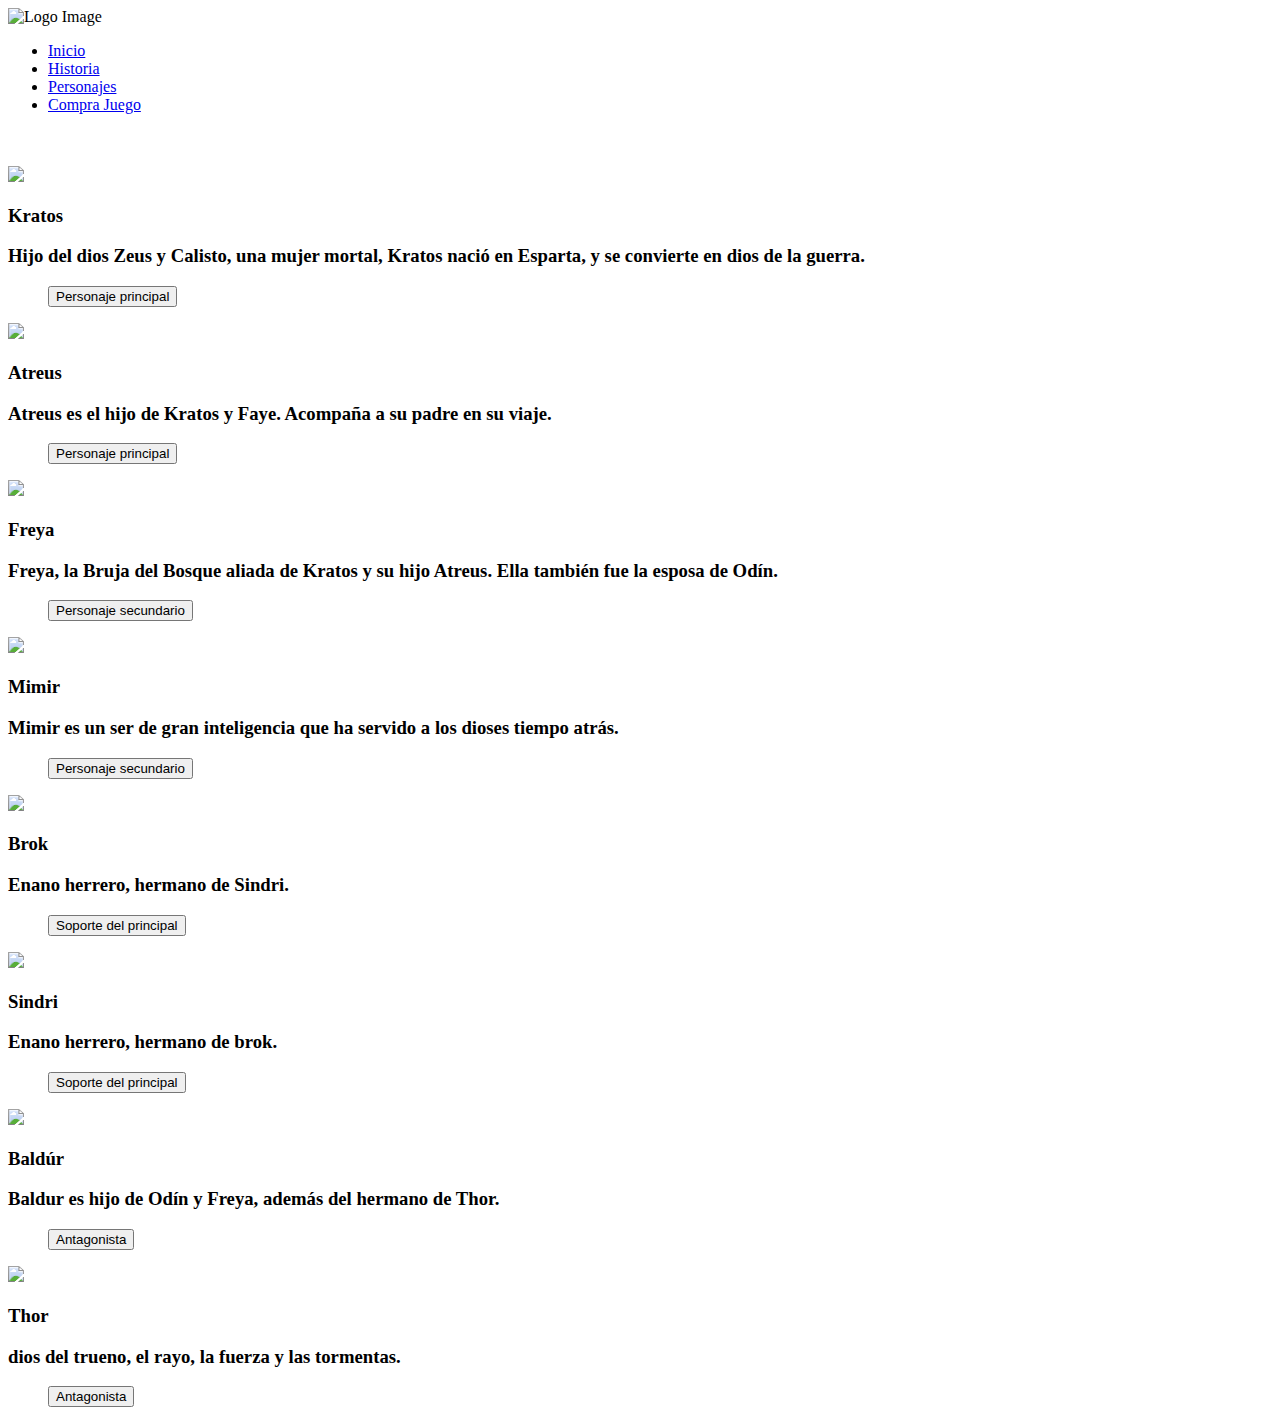
==== Personajes.html @ 3637b714 "Update Personajes.html" ====
<!DOCTYPE html>
<html lang="es">
<head>
   <meta charset="UTF-8">
    <meta name="viewport" content="width=device-width, initial-scale=1.0">
    <meta http-equiv="X-UA-Compatible" content="ie=edge">
    <link rel="stylesheet" href="css/menu.css"/>
    <link rel="stylesheet" type="text/css" href="css/estiloCard.css">
    <title> God of war|Saga </title>
    <title>Personajes|God of War 4</title>
</head>
<body>

    <!--Navbar-->
<nav>
        <div class="logo">
            <img src="img/gow.png" alt="Logo Image">
        </div>
        <div class="hamburger">
            <div class="bars1"></div>
            <div class="bars2"></div>
            <div class="bars3"></div>
        </div>
        <ul class="nav-links">
            <li><a href="index.html">Inicio</a></li>
            <li><a href="#">Historia</a></li>
            <li><a href="Personajes.html">Personajes</a></li>
            <li><a href="#">Compra Juego</a></li>
        </ul>
    </nav>
        <!--Navbar cierre-->


    <!--Inicio de targetas-->
<br><br>
    <section>
        <main>
    <div class="container">
        <div class="card">            <div class="content">
                <div class="imgBx"><img src="img/Freya.jpg"></div>
                <div class="contentBx">
                    <h3>Kratos<br><span><p>Hijo del dios Zeus y Calisto, una mujer mortal, Kratos nació en Esparta, y se convierte en dios de la guerra.</p></span></h3>
                </div>
            </div>
            <ul class="sci">
               <a href="#"><button>Personaje principal</button></a>
            </ul> 
        </div>

            <div class="card">
                <div class="content">
                    <div class="imgBx"><img src="img/atreus.jpg"></div>
                    <div class="contentBx">
                        <h3>Atreus<br><span><p>Atreus es el hijo de Kratos y Faye. Acompaña a su padre en su viaje.</p></span></h3>
                    </div>
                </div>
                <ul class="sci">
                    <a href="#"><button>Personaje principal</button></a>
                </ul> 
            </div>

                <div class="card">
                    <div class="content">
                        <div class="imgBx"><img src="img/Freya.png"></div>
                        <div class="contentBx">
                            <h3>Freya <br><span><p>Freya, la Bruja del Bosque aliada de Kratos y su hijo Atreus. Ella también fue la esposa de Odín.
                            </p></span></h3>
                        </div>
                    </div>
                    <ul class="sci">
                        <a href="#"><button>Personaje secundario</button></a>
                    </ul> 
                </div>

                <div class="card">
                    <div class="content">
                        <div class="imgBx"><img src="img/Mimir.jpg"></div>
                        <div class="contentBx">
                            <h3>Mimir<br><span><p>Mimir es un ser de gran inteligencia que ha servido a los dioses tiempo atrás.</p></span></h3>
                        </div>
                    </div>
                    <ul class="sci">
                        <a href="#"><button>Personaje secundario</button></a>
                    </ul> 
                </div>

                <div class="card">
                    <div class="content">
                        <div class="imgBx"><img src="img/Brok.jpg"></div>
                        <div class="contentBx">
                            <h3>Brok<br><span><p>Enano herrero, hermano de Sindri.</p></span></h3>
                        </div>
                    </div>
                    <ul class="sci">
                        <a href="#"><button>Soporte del principal</button></a>
                    </ul> 
                </div>

                <div class="card">
                    <div class="content">
                        <div class="imgBx"><img src="img/Sindri.jpg"></div>
                        <div class="contentBx">
                            <h3>Sindri<br><span><p>Enano herrero, hermano de brok.</p></span></h3>
                        </div>
                    </div>
                    <ul class="sci">
                        <a href="#"><button>Soporte del principal</button></a>
                    </ul> 
                </div>

                <div class="card">
                    <div class="content">
                        <div class="imgBx"><img src="img/Baldur.jpg"></div>
                        <div class="contentBx">
                            <h3>Baldúr<br><span><p> Baldur es hijo de Odín y Freya, además del hermano de Thor.</p></span></h3>
                        </div>
                    </div>
                    <ul class="sci">
                        <a href="#"><button>Antagonista</button></a>
                    </ul> 
                </div>

                <div class="card">
                    <div class="content">
                        <div class="imgBx"><img src="img/Thor.jpg"></div>
                        <div class="contentBx">
                            <h3>Thor<br><span><p>dios del trueno, el rayo, la fuerza y las tormentas.</p></span></h3>
                        </div>
                    </div>
                    <ul class="sci">
                        <a href="#"><button>Antagonista</button></a>
                    </ul> 
                </div>
    </div>
    </section>
    <script src="javascript/script1.js"></script>

 
</main>
</body>
</html>
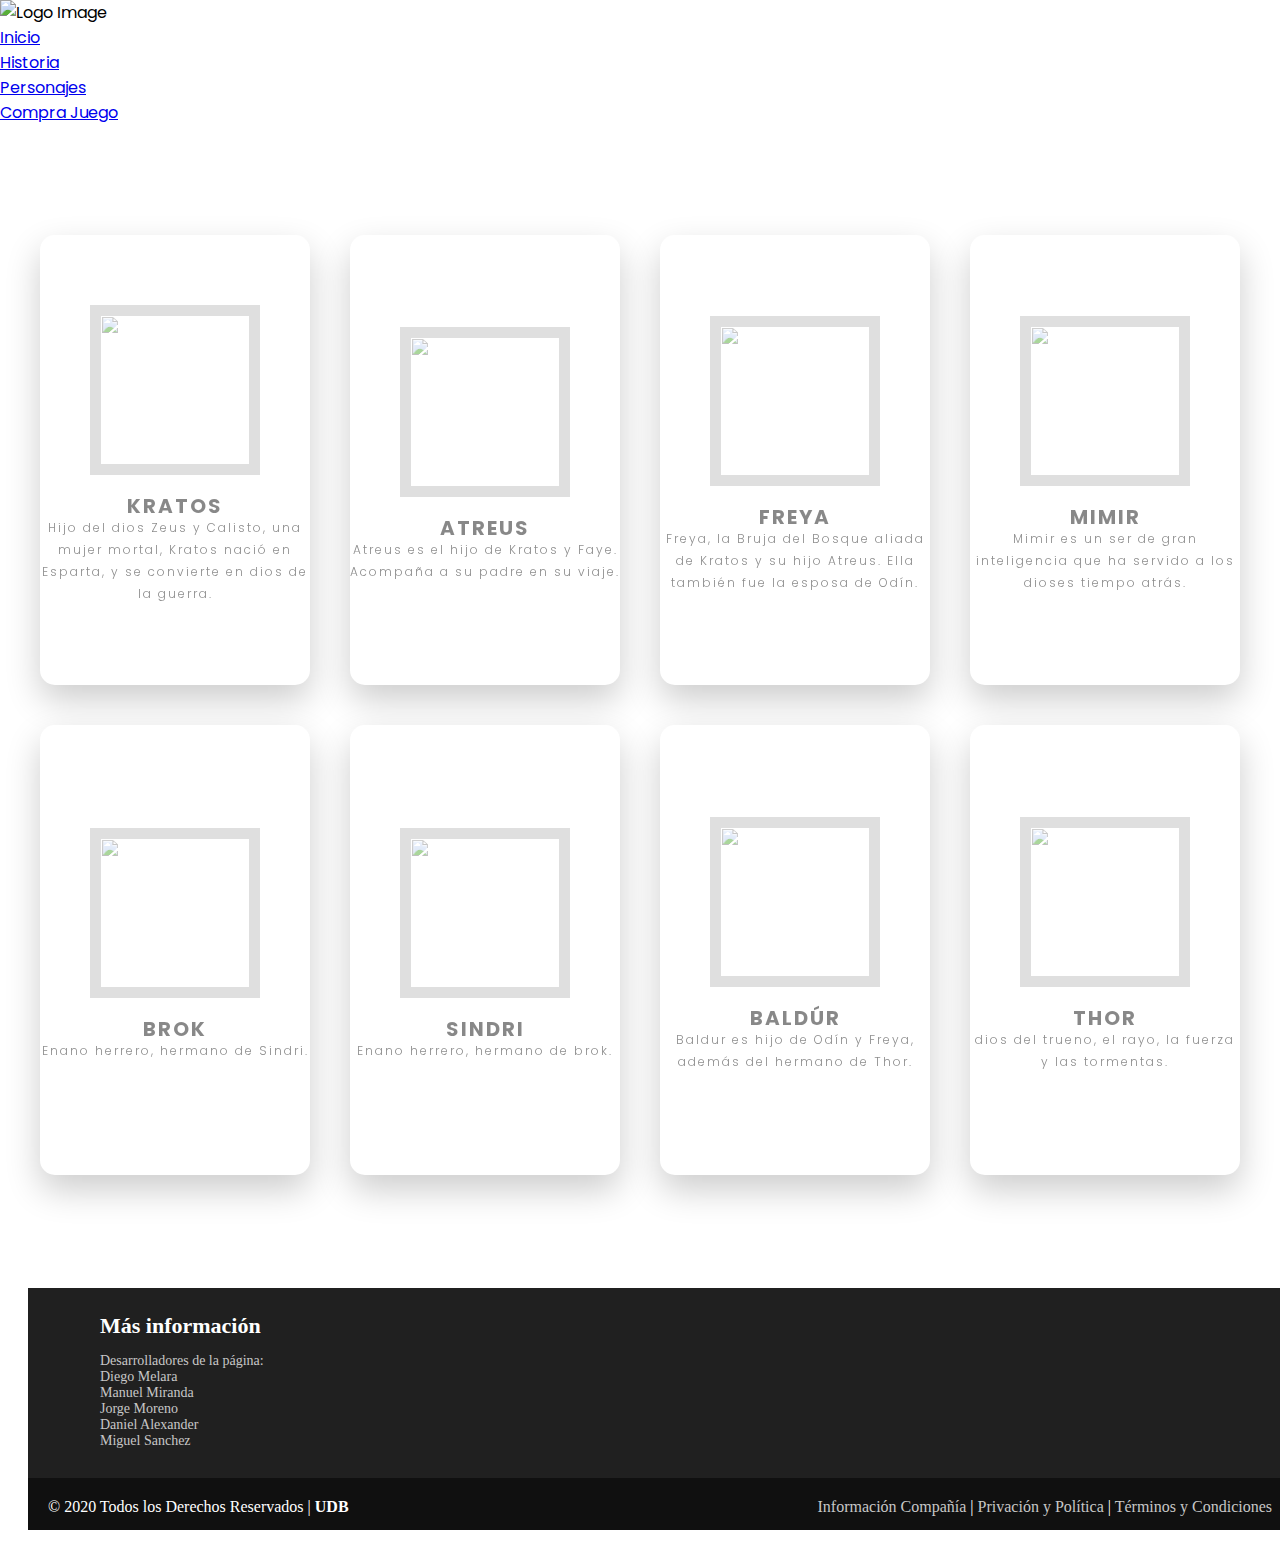
==== commit c3d10370: "Primera Inplementacion de footer" ====
--- a/Personajes.html
+++ b/Personajes.html
@@ -6,6 +6,7 @@
     <meta http-equiv="X-UA-Compatible" content="ie=edge">
     <link rel="stylesheet" href="css/menu.css"/>
     <link rel="stylesheet" type="text/css" href="css/estiloCard.css">
+    <link rel="stylesheet" href="css/footer.css">
     <title> God of war|Saga </title>
     <title>Personajes|God of War 4</title>
 </head>
@@ -34,13 +35,15 @@
     <!--Inicio de targetas-->
 <br><br>
     <section>
-        <main>
+        
     <div class="container">
-        <div class="card">            <div class="content">
+        
+        <div class="card"> 
+            <div class="content">
                 <div class="imgBx"><img src="img/Freya.jpg"></div>
-                <div class="contentBx">
-                    <h3>Kratos<br><span><p>Hijo del dios Zeus y Calisto, una mujer mortal, Kratos nació en Esparta, y se convierte en dios de la guerra.</p></span></h3>
-                </div>
+                    <div class="contentBx">
+                        <h3>Kratos<br><span><p>Hijo del dios Zeus y Calisto, una mujer mortal, Kratos nació en Esparta, y se convierte en dios de la guerra.</p></span></h3>
+                    </div>
             </div>
             <ul class="sci">
                <a href="#"><button>Personaje principal</button></a>
@@ -133,9 +136,8 @@
                 </div>
     </div>
     </section>
-    <script src="javascript/script1.js"></script>
+    <iframe class="footer" src="footer.html" frameborder="0"></iframe>
 
- 
-</main>
+    
 </body>
 </html>
--- a/css/estiloCard.css
+++ b/css/estiloCard.css
@@ -0,0 +1,127 @@
+@import url('https://fonts.googleapis.com/css2?family=Poppins:wght@200&display=swap');
+*{
+    margin: 0;
+    padding: 0;
+    font-family: 'Poppins', sans-serif;
+}
+
+.container{
+    position: relative;
+    z-index: 1;
+    display: inline-flex;
+    justify-content: center;
+    align-items: center;
+    flex-wrap: wrap;
+    margin: 40px 0;
+    
+}
+
+.container .card{
+    position: relative;
+    width: 270px;
+    height: 450px;
+    background: rgba(255, 255, 255, 2.5);
+    margin: 20px;
+    box-shadow: 0 15px 35px rgba(0, 0, 0, 0.2);
+    border-radius: 15px;
+    display: flex;
+    justify-content: center;
+    align-items: center;
+    backdrop-filter: blur(10px);
+}
+
+.container .card .content{
+    position: relative;
+    display: flex;
+    justify-content: center;
+    align-items: center;
+    flex-direction: column;
+    opacity: 0.5;
+    transition: 0.5%;
+}
+
+.container .card:hover .content{
+    opacity: 1;
+    transform:  translateY(-20px);
+}
+
+.container .card .content .imgBx{
+    position: relative;
+    width: 150px;
+ 
+   height: 150px;
+    overflow: hidden;
+    border: 10px solid rgba(0, 0, 0, 0.25);
+}
+
+.container .card .content .imgBx img{
+    position: absolute;
+    width: 100%;
+    height: 100%;
+    object-fit: cover;
+}
+
+.container .card .content .contentBx h3{
+    color: rgb(20, 20, 20);
+    text-transform: uppercase;
+    letter-spacing: 2px;
+    font-weight: 700;
+    font-size: 20px;
+    text-align: center;
+    margin: 20px 0 10px;
+    line-height: 1.1em;
+
+}
+.container .contentBx h3 span{
+    font-size: 12px;
+    font-weight: 300;
+    text-transform: initial;
+}
+
+.container .card .sci{
+    position: absolute;
+    bottom: 50px;
+    display: flex;
+}
+
+.container .card .sci li{
+    list-style: none;
+    margin: 0 10px;
+    transform: translateY(40px);
+    transition: 0.5s;
+    opacity: 0;
+    transition-delay: calc(0.1s * var(--i));
+}
+.container .card:hover .sci li{
+    transform: translateY(0px);
+    opacity: 1;
+}
+.container .card .sci li a{
+    color: #1a1818;
+    font-size: 24px;
+}
+
+.container .card .sci button{
+    border: none;
+    padding: 7px 35px;
+    cursor: pointer;
+    outline: none;
+    background: #010144;
+    color: #fff;
+    font-size: 18px;
+    border-radius: 2px;
+    transform: translateY(40px);
+    transition: 0.5s;
+    opacity: 0;
+    transition-delay: calc(0.1s * var(--i));
+}
+
+.container .card:hover .sci button{
+    transform: translateY(0px);
+    opacity: 1;
+}
+
+.footer{
+    width: 100% !important;
+    height: 270px;
+}--- a/css/footer.css
+++ b/css/footer.css
@@ -0,0 +1,72 @@
+footer{
+    width: 100%;
+    background: #202020;
+    color: white;   
+    margin-top: 2.2%;
+    
+}
+/*Propiedades de todo el contenido del footer un width maximo de 1200 px por cala columna con un relleno de 40 px para hacer un poco de espaciado*/
+.container-footer-all{
+    width: 100%;
+    max-width: 1200px;
+   /*Se centra automaticamente*/
+    margin: auto;
+    padding: 10px 40px 10px 40px;
+    box-sizing: border-box;
+}
+
+.colum1{
+	/*Delimita el maximo de espacio que agarrara el texto es decir cuando llega a 400px habra un tipo de salto de linea*/
+    max-width: 400px;
+}
+
+.colum1 h1{
+	/*Tamaño de fuente*/
+    font-size: 22px;
+}
+
+.colum1 p{
+    font-size: 14px;
+    /*Color de fuente*/
+    color: #C7C7C7;
+    /*Separa un poco el h1 del parrafo*/
+    margin-top: 10px;
+}
+
+
+
+.container-footer{/*Se actualiza el bg de el espacio donde estan los terminos y condiciones y derechos reservados*/
+    width: 100%;  
+    
+    background: #101010;/*Color gris tonalidad oscura*/
+}
+/*Se ponen todos los elementos del subfooter de terminos y condiciones con sus respectivas propiedades*/
+.footer{
+    /*Se centran*/
+    margin-top: 5px;
+    /*Con este elemento se empieza a jugar con el bloque de derecho reservados*/
+    display: flex;
+    /*Se deja un espacio entre los dos textos*/
+    justify-content: space-between;  
+    /*Total del relleno del subfooter*/
+    padding: 20px;
+}
+
+/*Se elminan todos los hipervinculos o el subrayado de los hipervinculos*/
+.copy a{
+    text-decoration: none;
+    color: white;
+    /*Se le agrega negirta al nombre saving Lifes*/
+    font-weight: bold;
+}
+/*Se eliminan los subrayados de hipervinculo de la politica y privacidad*/
+.information a{
+    text-decoration: none;
+    color: #C7C7C7;
+}
+
+/*Se hace responsive o un poco adaptabel */
+
+
+
+
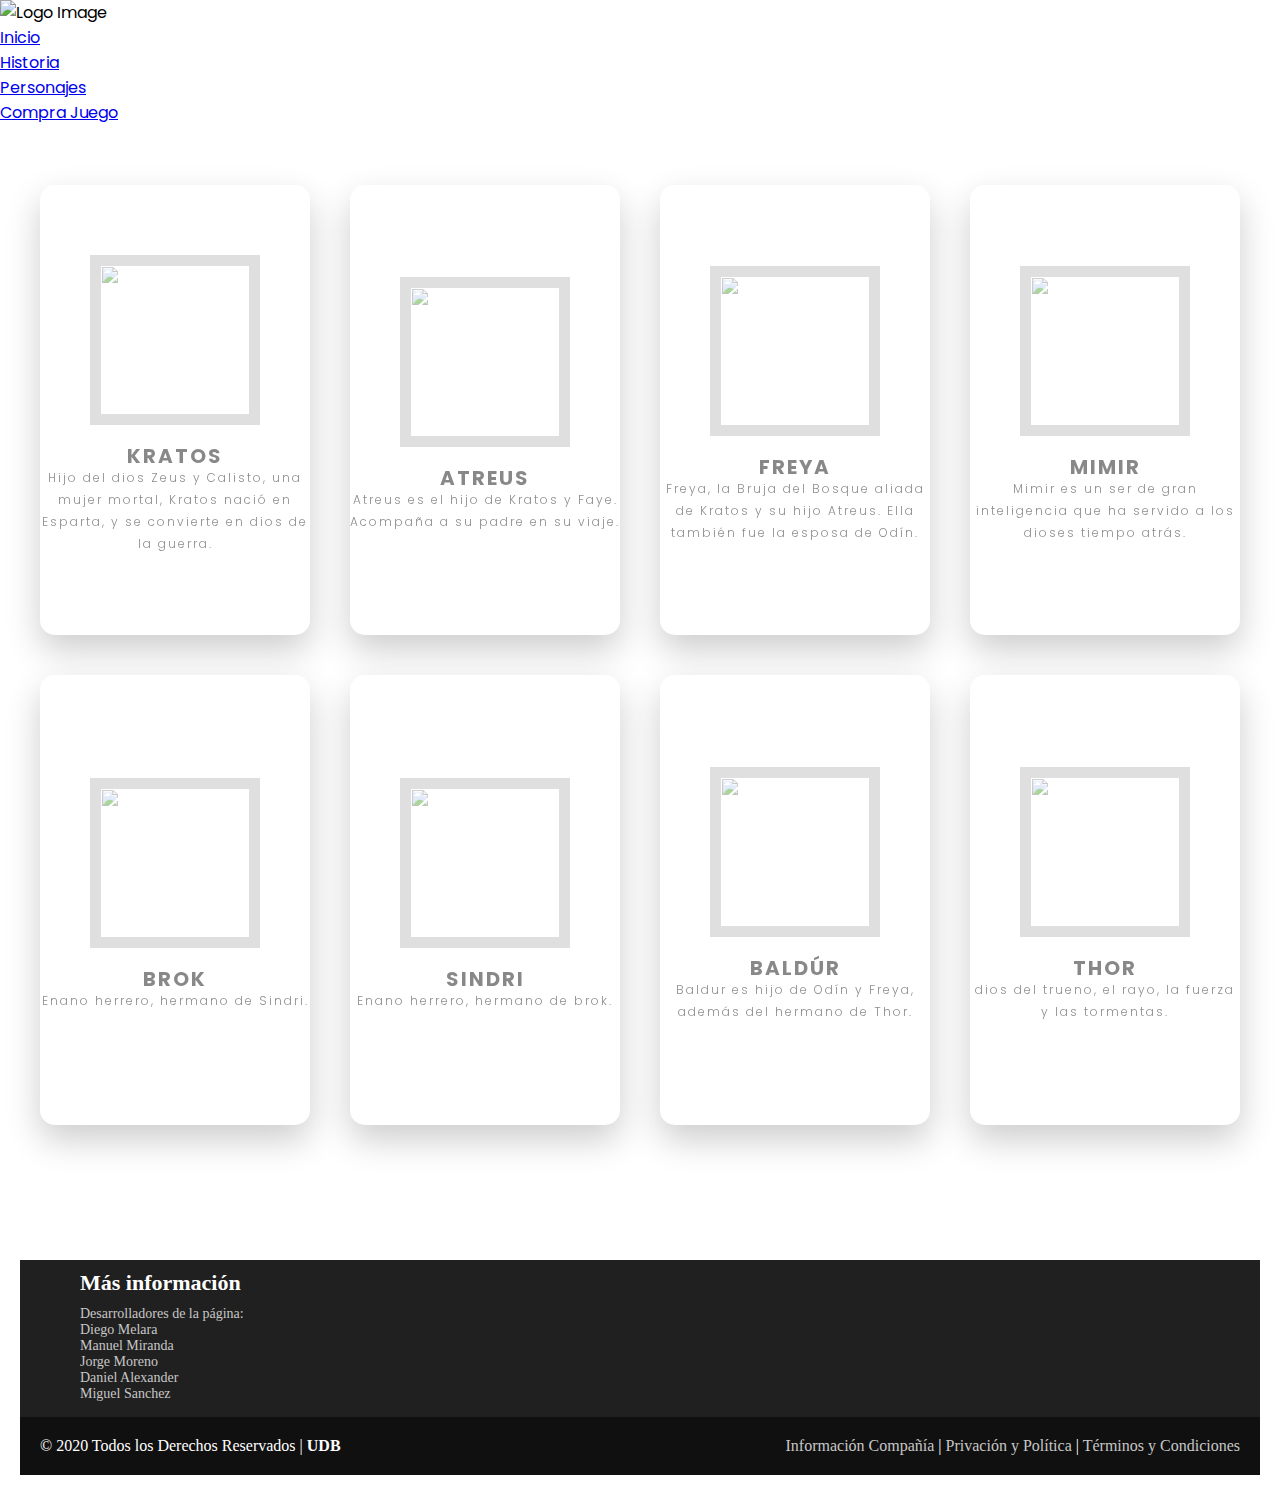
==== commit 1274d382: "Footer agregado v2" ====
--- a/Personajes.html
+++ b/Personajes.html
@@ -33,109 +33,110 @@
 
 
     <!--Inicio de targetas-->
-<br><br>
     <section>
         
-    <div class="container">
-        
-        <div class="card"> 
-            <div class="content">
-                <div class="imgBx"><img src="img/Freya.jpg"></div>
-                    <div class="contentBx">
-                        <h3>Kratos<br><span><p>Hijo del dios Zeus y Calisto, una mujer mortal, Kratos nació en Esparta, y se convierte en dios de la guerra.</p></span></h3>
-                    </div>
-            </div>
-            <ul class="sci">
-               <a href="#"><button>Personaje principal</button></a>
-            </ul> 
-        </div>
-
-            <div class="card">
+        <div class="container">
+            
+            <div class="card"> 
                 <div class="content">
-                    <div class="imgBx"><img src="img/atreus.jpg"></div>
-                    <div class="contentBx">
-                        <h3>Atreus<br><span><p>Atreus es el hijo de Kratos y Faye. Acompaña a su padre en su viaje.</p></span></h3>
-                    </div>
+                    <div class="imgBx"><img src="img/kratos.jpg"></div>
+                        <div class="contentBx">
+                            <h3>Kratos<br><span><p>Hijo del dios Zeus y Calisto, una mujer mortal, Kratos nació en Esparta, y se convierte en dios de la guerra.</p></span></h3>
+                        </div>
                 </div>
                 <ul class="sci">
-                    <a href="#"><button>Personaje principal</button></a>
+                   <a href="#"><button>Personaje principal</button></a>
                 </ul> 
             </div>
-
+    
                 <div class="card">
                     <div class="content">
-                        <div class="imgBx"><img src="img/Freya.png"></div>
+                        <div class="imgBx"><img src="img/atreus.jpg"></div>
                         <div class="contentBx">
-                            <h3>Freya <br><span><p>Freya, la Bruja del Bosque aliada de Kratos y su hijo Atreus. Ella también fue la esposa de Odín.
-                            </p></span></h3>
+                            <h3>Atreus<br><span><p>Atreus es el hijo de Kratos y Faye. Acompaña a su padre en su viaje.</p></span></h3>
                         </div>
                     </div>
                     <ul class="sci">
-                        <a href="#"><button>Personaje secundario</button></a>
+                        <a href="#"><button>Personaje principal</button></a>
                     </ul> 
                 </div>
-
-                <div class="card">
-                    <div class="content">
-                        <div class="imgBx"><img src="img/Mimir.jpg"></div>
-                        <div class="contentBx">
-                            <h3>Mimir<br><span><p>Mimir es un ser de gran inteligencia que ha servido a los dioses tiempo atrás.</p></span></h3>
+    
+                    <div class="card">
+                        <div class="content">
+                            <div class="imgBx"><img src="img/Freya.png"></div>
+                            <div class="contentBx">
+                                <h3>Freya <br><span><p>Freya, la Bruja del Bosque aliada de Kratos y su hijo Atreus. Ella también fue la esposa de Odín.
+                                </p></span></h3>
+                            </div>
                         </div>
+                        <ul class="sci">
+                            <a href="#"><button>Personaje secundario</button></a>
+                        </ul> 
                     </div>
-                    <ul class="sci">
-                        <a href="#"><button>Personaje secundario</button></a>
-                    </ul> 
-                </div>
-
-                <div class="card">
-                    <div class="content">
-                        <div class="imgBx"><img src="img/Brok.jpg"></div>
-                        <div class="contentBx">
-                            <h3>Brok<br><span><p>Enano herrero, hermano de Sindri.</p></span></h3>
+    
+                    <div class="card">
+                        <div class="content">
+                            <div class="imgBx"><img src="img/mimir.jpg"></div>
+                            <div class="contentBx">
+                                <h3>Mimir<br><span><p>Mimir es un ser de gran inteligencia que ha servido a los dioses tiempo atrás.</p></span></h3>
+                            </div>
                         </div>
+                        <ul class="sci">
+                            <a href="#"><button>Personaje secundario</button></a>
+                        </ul> 
                     </div>
-                    <ul class="sci">
-                        <a href="#"><button>Soporte del principal</button></a>
-                    </ul> 
-                </div>
-
-                <div class="card">
-                    <div class="content">
-                        <div class="imgBx"><img src="img/Sindri.jpg"></div>
-                        <div class="contentBx">
-                            <h3>Sindri<br><span><p>Enano herrero, hermano de brok.</p></span></h3>
+    
+                    <div class="card">
+                        <div class="content">
+                            <div class="imgBx"><img src="img/Brok.jpg"></div>
+                            <div class="contentBx">
+                                <h3>Brok<br><span><p>Enano herrero, hermano de Sindri.</p></span></h3>
+                            </div>
                         </div>
+                        <ul class="sci">
+                            <a href="#"><button>Soporte del principal</button></a>
+                        </ul> 
                     </div>
-                    <ul class="sci">
-                        <a href="#"><button>Soporte del principal</button></a>
-                    </ul> 
-                </div>
-
-                <div class="card">
-                    <div class="content">
-                        <div class="imgBx"><img src="img/Baldur.jpg"></div>
-                        <div class="contentBx">
-                            <h3>Baldúr<br><span><p> Baldur es hijo de Odín y Freya, además del hermano de Thor.</p></span></h3>
+    
+                    <div class="card">
+                        <div class="content">
+                            <div class="imgBx"><img src="img/Sindri.jpg"></div>
+                            <div class="contentBx">
+                                <h3>Sindri<br><span><p>Enano herrero, hermano de brok.</p></span></h3>
+                            </div>
                         </div>
+                        <ul class="sci">
+                            <a href="#"><button>Soporte del principal</button></a>
+                        </ul> 
                     </div>
-                    <ul class="sci">
-                        <a href="#"><button>Antagonista</button></a>
-                    </ul> 
-                </div>
-
-                <div class="card">
-                    <div class="content">
-                        <div class="imgBx"><img src="img/Thor.jpg"></div>
-                        <div class="contentBx">
-                            <h3>Thor<br><span><p>dios del trueno, el rayo, la fuerza y las tormentas.</p></span></h3>
+    
+                    <div class="card">
+                        <div class="content">
+                            <div class="imgBx"><img src="img/Baldur.jpg"></div>
+                            <div class="contentBx">
+                                <h3>Baldúr<br><span><p> Baldur es hijo de Odín y Freya, además del hermano de Thor.</p></span></h3>
+                            </div>
                         </div>
+                        <ul class="sci">
+                            <a href="#"><button>Antagonista</button></a>
+                        </ul> 
                     </div>
-                    <ul class="sci">
-                        <a href="#"><button>Antagonista</button></a>
-                    </ul> 
-                </div>
-    </div>
-    </section>
+    
+                    <div class="card">
+                        <div class="content">
+                            <div class="imgBx"><img src="img/Thor.jpg"></div>
+                            <div class="contentBx">
+                                <h3>Thor<br><span><p>dios del trueno, el rayo, la fuerza y las tormentas.</p></span></h3>
+                            </div>
+                        </div>
+                        <ul class="sci">
+                            <a href="#"><button>Antagonista</button></a>
+                        </ul> 
+                    </div>
+        </div>
+        </section>
+<br>
+    
     <iframe class="footer" src="footer.html" frameborder="0"></iframe>
 
     
--- a/css/estiloCard.css
+++ b/css/estiloCard.css
@@ -3,6 +3,10 @@
     margin: 0;
     padding: 0;
     font-family: 'Poppins', sans-serif;
+    max-width: 100%;
+}
+section{
+    max-width: 100%;
 }
 
 .container{
@@ -123,5 +127,8 @@
 
 .footer{
     width: 100% !important;
-    height: 270px;
+    height: 290px;
+    margin-top: 0%;
+box-sizing: border-box;
+
 }--- a/css/footer.css
+++ b/css/footer.css
@@ -1,8 +1,15 @@
+*{
+    margin: 0;
+    padding: 0;
+
+}
+
 footer{
     width: 100%;
     background: #202020;
     color: white;   
-    margin-top: 2.2%;
+    margin-top: 2%;
+    box-sizing: border-box;
     
 }
 /*Propiedades de todo el contenido del footer un width maximo de 1200 px por cala columna con un relleno de 40 px para hacer un poco de espaciado*/
@@ -18,6 +25,8 @@
 .colum1{
 	/*Delimita el maximo de espacio que agarrara el texto es decir cuando llega a 400px habra un tipo de salto de linea*/
     max-width: 400px;
+    box-sizing: border-box;
+
 }
 
 .colum1 h1{
@@ -37,7 +46,8 @@
 
 .container-footer{/*Se actualiza el bg de el espacio donde estan los terminos y condiciones y derechos reservados*/
     width: 100%;  
-    
+    box-sizing: border-box;
+
     background: #101010;/*Color gris tonalidad oscura*/
 }
 /*Se ponen todos los elementos del subfooter de terminos y condiciones con sus respectivas propiedades*/
@@ -49,7 +59,9 @@
     /*Se deja un espacio entre los dos textos*/
     justify-content: space-between;  
     /*Total del relleno del subfooter*/
-    padding: 20px;
+    padding: 20px 20px 20px 20px;
+    box-sizing: border-box;
+
 }
 
 /*Se elminan todos los hipervinculos o el subrayado de los hipervinculos*/
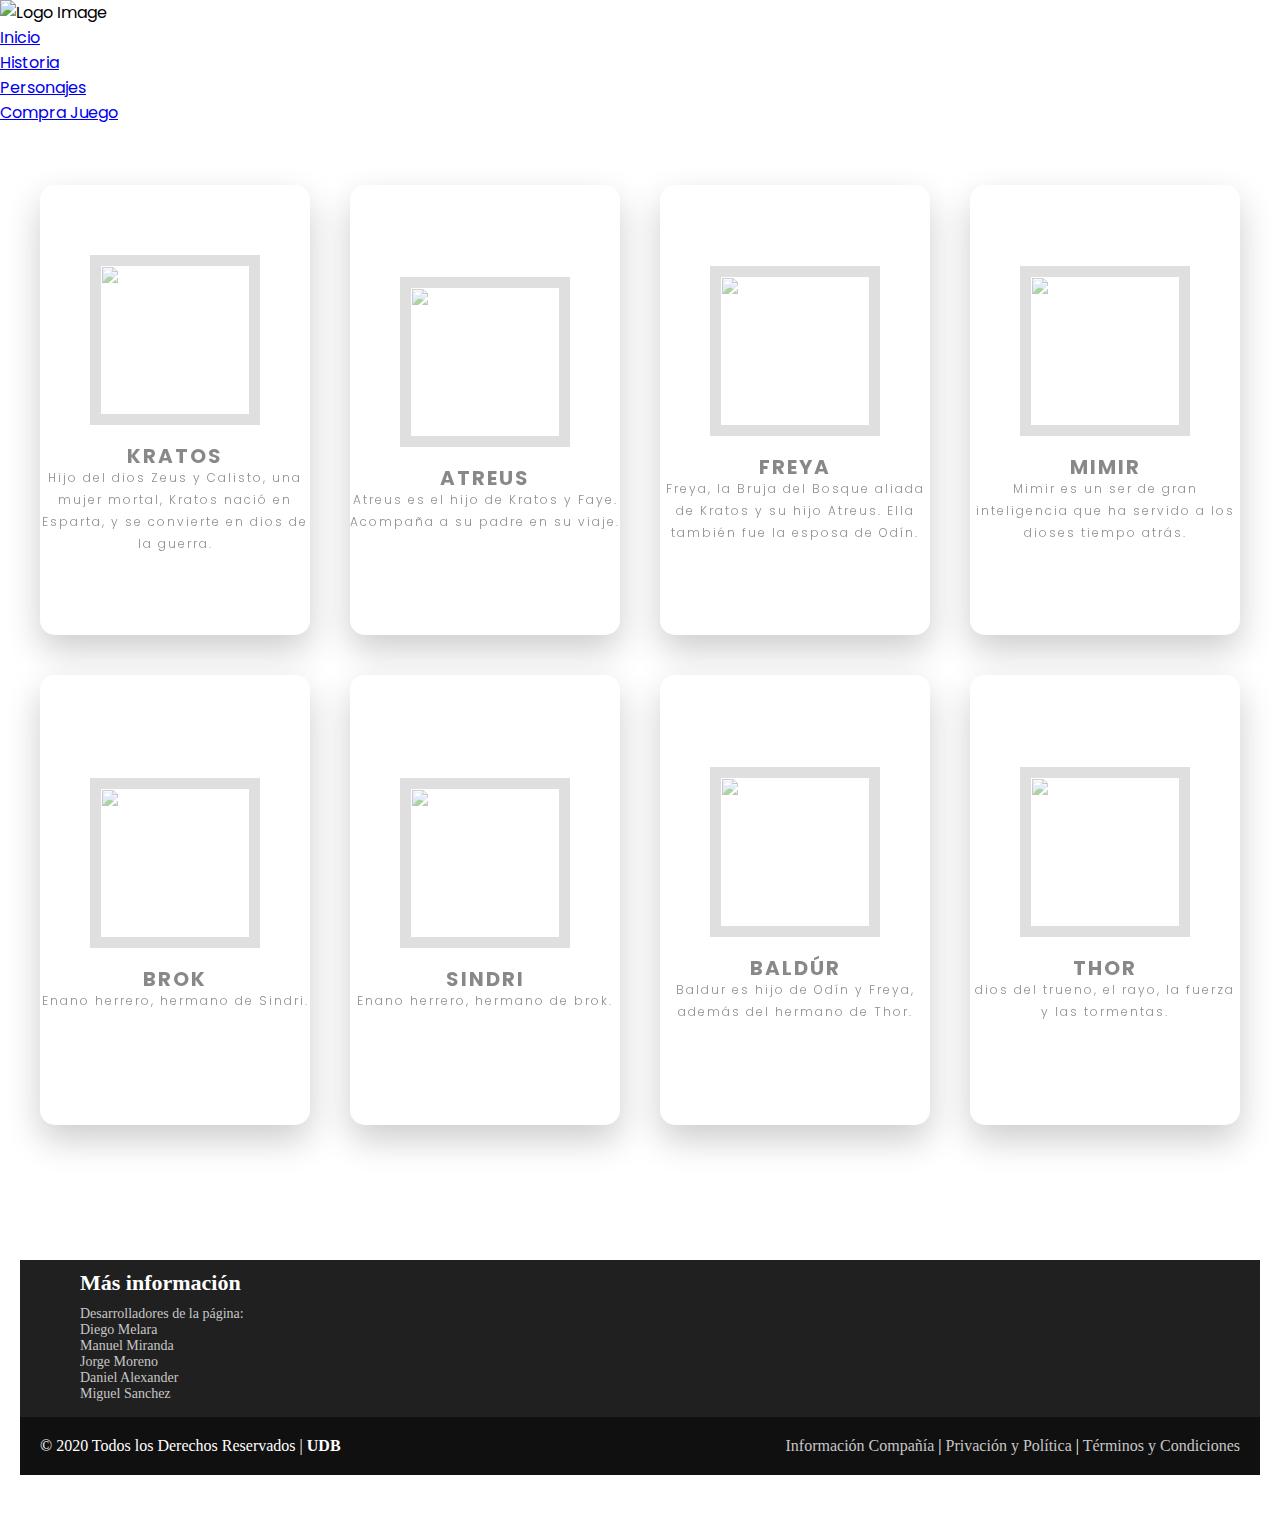
==== commit 2387a172: "Update personajes" ====
--- a/Personajes.html
+++ b/Personajes.html
@@ -100,7 +100,7 @@
     
                     <div class="card">
                         <div class="content">
-                            <div class="imgBx"><img src="img/Sindri.jpg"></div>
+                            <div class="imgBx"><img src="img/sindri.jpg"></div>
                             <div class="contentBx">
                                 <h3>Sindri<br><span><p>Enano herrero, hermano de brok.</p></span></h3>
                             </div>
@@ -112,7 +112,7 @@
     
                     <div class="card">
                         <div class="content">
-                            <div class="imgBx"><img src="img/Baldur.jpg"></div>
+                            <div class="imgBx"><img src="img/baldur.jpg"></div>
                             <div class="contentBx">
                                 <h3>Baldúr<br><span><p> Baldur es hijo de Odín y Freya, además del hermano de Thor.</p></span></h3>
                             </div>
--- a/css/estiloCard.css
+++ b/css/estiloCard.css
@@ -127,8 +127,8 @@
 
 .footer{
     width: 100% !important;
-    height: 290px;
+    height: 310px;
     margin-top: 0%;
 box-sizing: border-box;
 
-}+}
